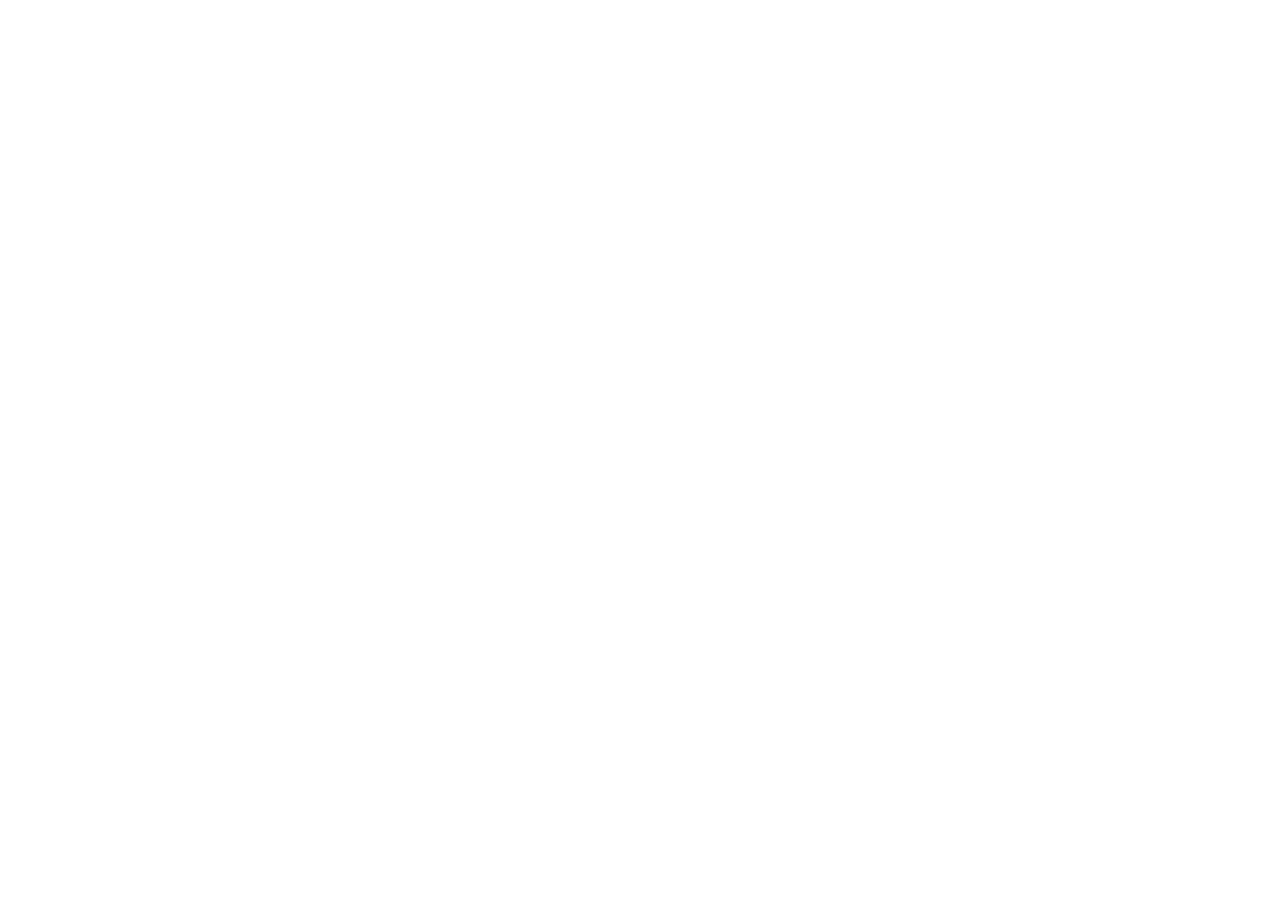
==== index.html @ c4f02f55 "first commit" ====
<!DOCTYPE html>
<html lang="en">
<head>
    <meta charset="UTF-8">
    <meta name="viewport" content="width=device-width, initial-scale=1.0">
    <meta http-equiv="X-UA-Compatible" content="ie=edge">
    <title>First front end</title>
    <link rel="stylesheet" href="css/main.css">
</head>
<body>

</body>
</html>
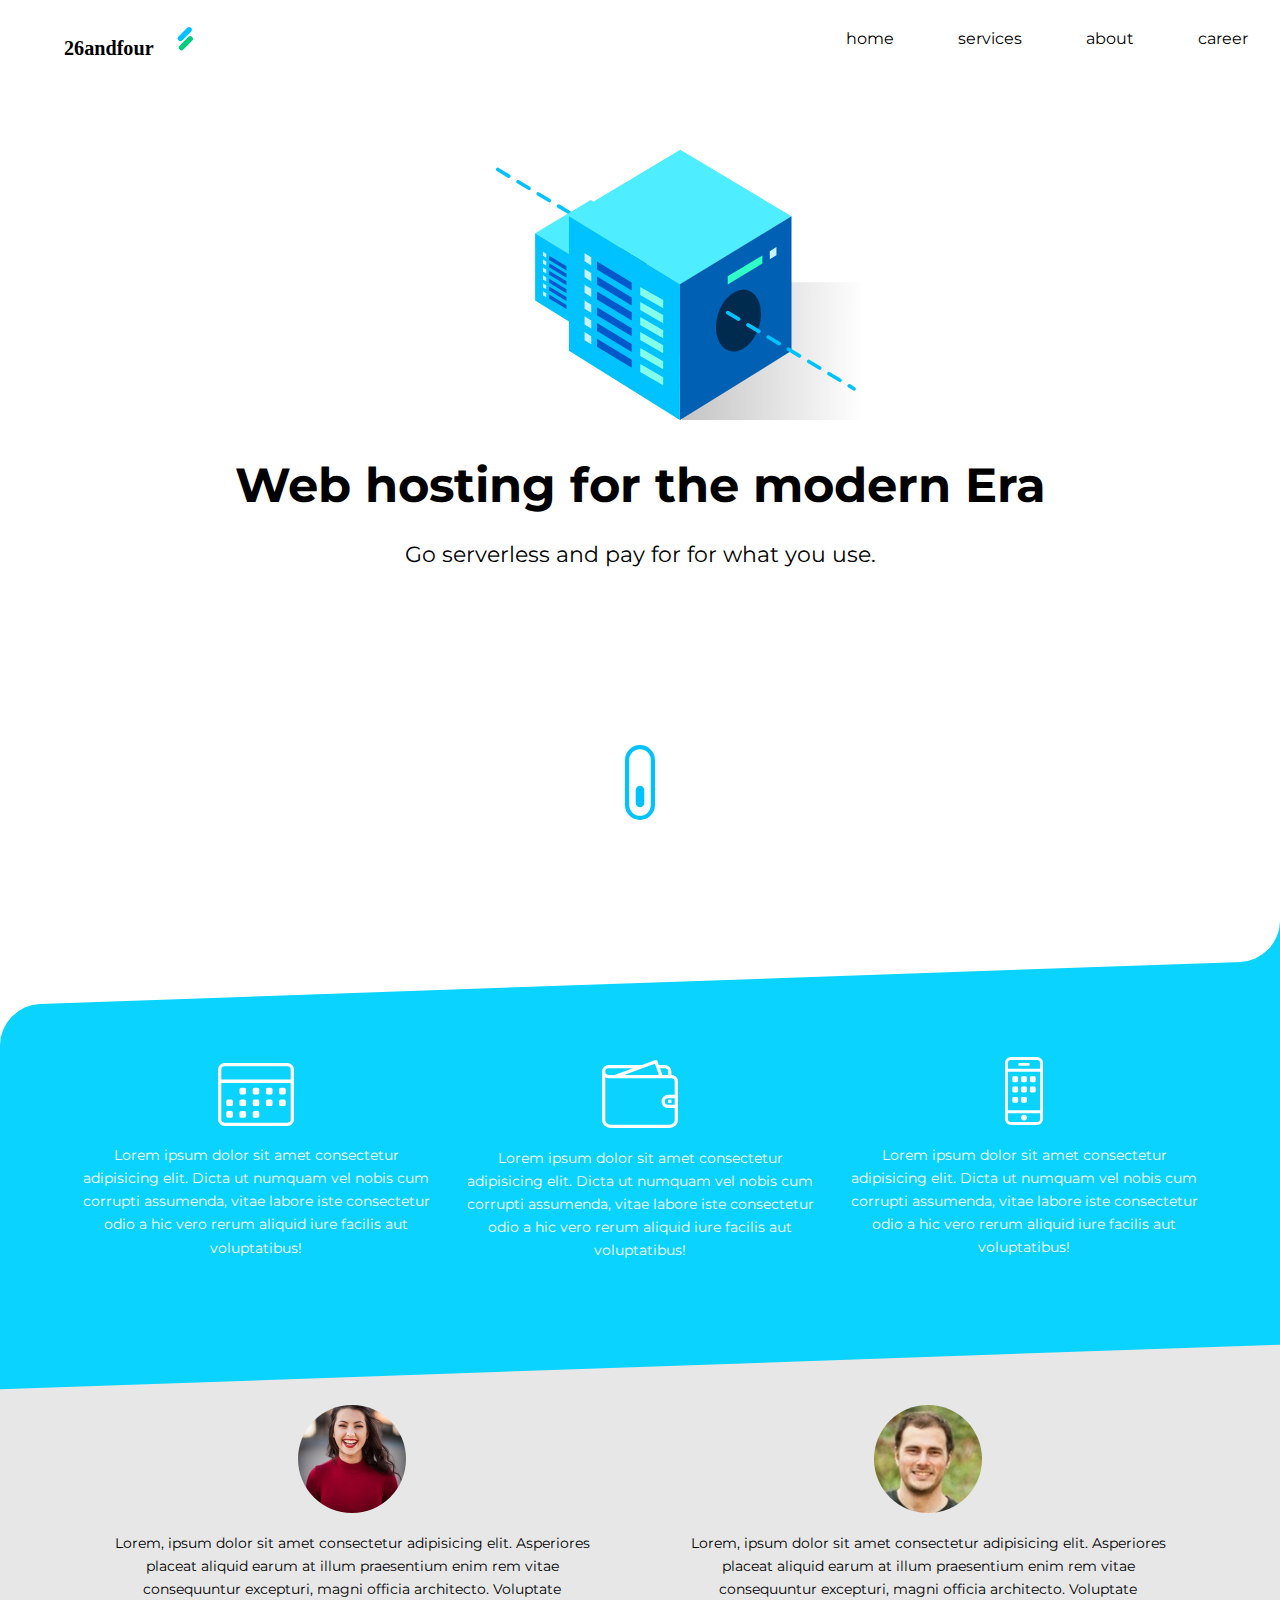
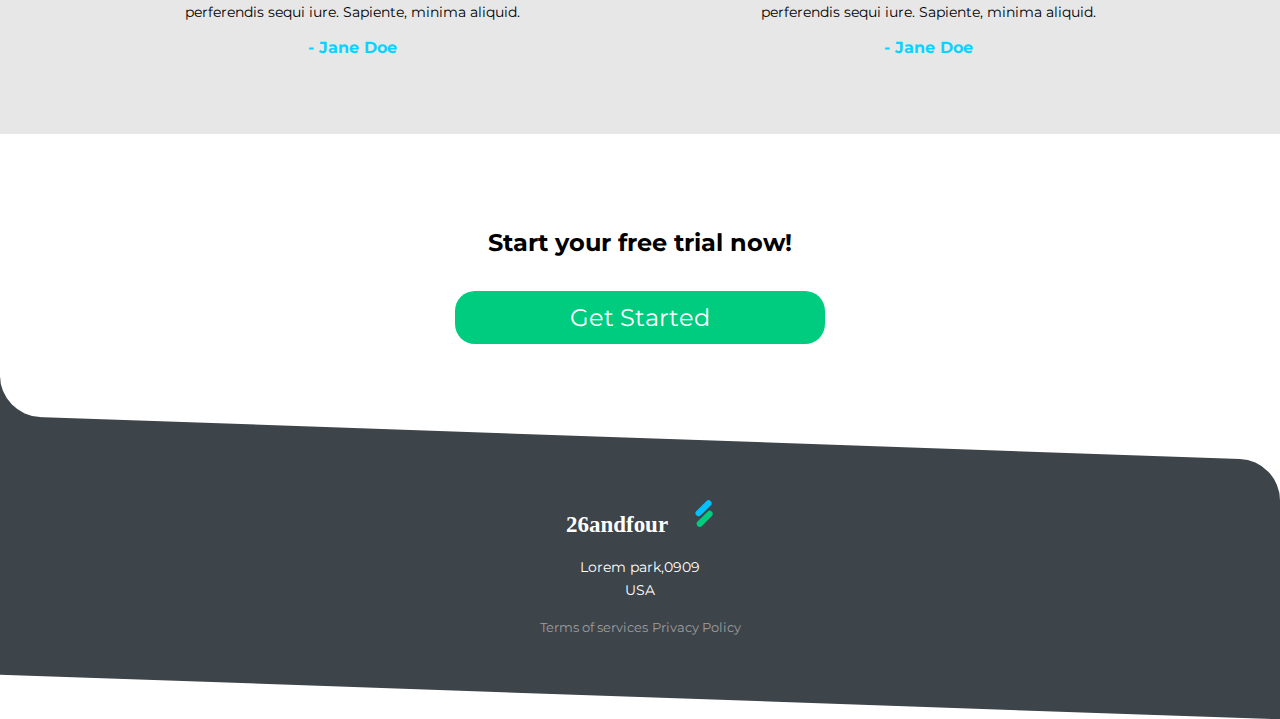
==== commit 4519746d: "second commit" ====
--- a/index.html
+++ b/index.html
@@ -9,5 +9,102 @@
 </head>
 <body>
 
+    <div class="container">
+        <header>
+            <img src="images/logo.svg" alt="BIG inc." class="logo">
+
+        <nav>
+                <a href="test.html" class="hide-desktop">
+                    <img src="./images/ham.svg" alt="toggle menu" class= "menu" id= "menu">
+                </a> 
+
+                <ul class="show-desktop hide-mobile" id="nav">
+                   <li id="exit" class="exit-btn hide-desktop"><img src="./images/exit.svg" alt="close menu"></li>
+                    <li><a href="#">home</a></li>
+                    <li><a href="#">services</a></li>
+                    <li><a href="#">about</a></li>
+                    <li><a href="#">career</a></li>
+            </ul>
+        </nav> 
+    </header>
+    <section>
+        <img src="images/server.svg" alt="server graphic" class="server">
+        <h1>Web hosting for the modern Era </h1>    
+        <p class="subhead"> Go serverless and pay for for what you use.</p>
+        <img src="images/scroll.svg" alt="scroll down!" class="scroll hide-mobile show-desktop">
+        </section>
+    </div>
+
+    <div class="blue-container">
+        <div class="container">
+            <ul>
+                <li>
+                    <img src="images/icon-1.svg" alt="calender icon">
+                    <p>Lorem ipsum dolor sit amet consectetur adipisicing elit. Dicta ut numquam vel nobis cum corrupti assumenda, vitae labore iste consectetur odio a hic vero rerum aliquid iure facilis aut voluptatibus!</p>
+                </li> 
+                <li>
+                        <img src="images/icon-2.svg" alt="calender icon">
+                        <p>Lorem ipsum dolor sit amet consectetur adipisicing elit. Dicta ut numquam vel nobis cum corrupti assumenda, vitae labore iste consectetur odio a hic vero rerum aliquid iure facilis aut voluptatibus!</p>
+                </li>
+                <li>
+                        <img src="images/icon-3.svg" alt="calender icon">
+                        <p>Lorem ipsum dolor sit amet consectetur adipisicing elit. Dicta ut numquam vel nobis cum corrupti assumenda, vitae labore iste consectetur odio a hic vero rerum aliquid iure facilis aut voluptatibus!</p>
+                </li>  
+                
+            </ul>
+
+        </div>
+
+    </div>
+    <div class="grey-container">
+        <div class="container">
+            <ul>
+                  <li>
+                    <figure> 
+                        <img src="/images/user1.png" alt="User 1">
+                        <blockquote>Lorem, ipsum dolor sit amet consectetur adipisicing elit. Asperiores placeat aliquid earum at illum praesentium enim rem vitae consequuntur excepturi, magni officia architecto. Voluptate perferendis sequi iure. Sapiente, minima aliquid.</blockquote>
+                        <figcaption>
+                           - Jane Doe 
+                        </figcaption>
+                    </figure>            
+                  </li>
+                  <li>
+                        <figure> 
+                            <img src="/images/user2.png" alt="User 2">
+                            <blockquote>Lorem, ipsum dolor sit amet consectetur adipisicing elit. Asperiores placeat aliquid earum at illum praesentium enim rem vitae consequuntur excepturi, magni officia architecto. Voluptate perferendis sequi iure. Sapiente, minima aliquid.</blockquote>
+                            <figcaption>
+                               - Jane Doe 
+                            </figcaption>
+                        </figure>            
+                      </li>  
+
+            </ul>
+
+        </div>
+
+    </div>
+    <div class="container">
+        <h2>Start your free trial now!</h2>
+        <a href="#" class="cta">Get Started</a>
+    </div>
+
+    <footer>
+        <div class="footer-container">
+            <div class="container">
+                <a href="#" ><img src="/images/logo-white.svg" alt="Logo"> </a>
+                    <p class="address"> Lorem park,0909 <br>USA</p>
+                 <ul class="footer-links">
+                     <li><a href="#"> Terms of services</a></li>
+                     <li><a href="#"> Privacy Policy</a></li>
+                 </ul>      
+            </div>
+        </div>
+    </footer>
+
+    <script>
+    var menu = document.getElementById('menu');
+    var nav = document.getElementById('nav');
+    var exit = document.getElementById('exit');
+    </script>
 </body>
 </html>--- a/css/main.css
+++ b/css/main.css
@@ -0,0 +1,389 @@
+@import url('https://fonts.googleapis.com/css?family=Montserrat&display=swap');
+
+body {
+     margin: 0;
+    font-family: 'Montserrat', 'sans-serif';
+ }
+
+ p, blockquote {
+     font-size: .9em;
+     line-height: 1.6em;
+
+ }
+
+ ul {
+     list-style-type: none;
+     margin: 0;
+     padding: 0;
+ }
+
+ .container{
+     text-align: center;
+     padding: .8em 1.2em;  /* to put 4 side values : top right bottom left , ie. clockwise */
+    }
+
+.logo{
+    width: 130px;
+}
+.hide-mobile{
+    display: none;
+}
+
+header{
+    display: flex;
+    justify-content:  space-between;
+}
+.menu{
+    width: 25px;
+    margin-top: 45%;
+}
+
+.server{
+    width: 70%;
+    margin: 2em auto 2em 25%;
+} 
+
+h1, .subhead {
+    position: relative;
+    z-index: 3;
+}
+
+.subhead{
+    font-size: 1.1em;
+}
+
+.blue-container{
+    width: 100%;
+    background: #0AD3FF;
+    color: #ffffff;
+    margin-top: 15%;
+    padding: 4em 0 2em ; 
+    border-top-left-radius: 40px;
+    transform: skewY(-2deg);
+}
+.blue-container:before{
+    content: "";
+    width: 40px;
+    height: 40px;
+    background-color: #0AD3FF;
+    position: absolute;
+    top: -39px;
+    right: 0;
+    z-index: -2;
+}
+
+.blue-container:after{
+    content: "";
+    width: 80px;
+    height: 80px;
+    background-color: #ffffff;
+    top: -80px;
+    position: absolute;
+    right:0;
+    border-radius: 50%;
+    z-index: 1;
+
+}
+
+.blue-container ul{
+    transform: skewY(2deg);
+}
+
+.blue-container ul li {
+    margin-bottom: 3em;
+}
+
+.blue-container ul li p {
+    padding: 0 .5em;
+}
+.blue-container img{
+    width: 14%;    
+}
+.blue-container ul li:nth-child(3) img{
+    width: 8%;
+}
+
+.grey-container{
+    background: rgb(231, 231, 231);
+    padding: 4em 0 2em;
+    margin-top: -3%;
+}
+
+.grey-container ul li:first-child {
+    margin-bottom: 2em;
+}
+figure {
+    margin: 0;
+    padding: 0;
+}
+figcaption{
+    font-weight: bold;
+    color: #0AD3FF;
+}
+
+h2 {
+    margin-top: 7%;
+}
+
+.cta{
+    background: #00CC80;
+    width: calc(100% - 10em);
+    display: block;
+    color: #fff;
+    border-radius: 20px;
+    padding: .5em .5em .5em .5em ;
+    text-decoration: none;
+    font-size: 1.5em;
+    margin: 3% auto 7%;
+    position: relative;
+    z-index: 4;
+}
+
+.footer-container {
+    width: 100%;
+    background: #3D444A;
+    color: #fff;
+    padding: 3em 0;
+    border-top-right-radius: 40px;
+    transform: skewY(2deg);
+}
+.footer-container .container{
+    transform: skewY(-2deg);
+}
+
+.footer-container:before {
+    content: "";
+    width: 40px;
+    height: 40px;
+    background-color: #3D444A;
+    position: absolute;
+    top: -39px;
+    left: 0;
+    z-index: -2;
+}
+
+.footer-container:after{
+    content: "";
+    width: 80px;
+    height: 80px;
+    background-color: #fff;
+    position: absolute;
+    top: -80px;
+    left: 0px;
+    border-radius: 50%;
+}
+
+ul.footer-links {
+    margin: 0 auto;
+}
+ul.footer-links li {
+    display: inline-block;
+}
+
+ul.footer-links li a{
+    color: #9D9D9D;
+    font-size: .8em;
+    text-decoration: none;
+}
+nav ul {
+    position: fixed; /*stay on page*/
+    width: 60%;
+    top: 0;
+    right: 0;
+    text-align: left;
+    background: rgb(36, 41 , 44);
+    height: 100%;
+    z-index: 7;
+    padding-top: 3em;
+
+}
+
+nav ul li a {
+    color: white;
+    text-decoration: none;
+    display: block;
+    width: 100%;
+    padding: 1em 2em;
+    background-color: rgb(49, 55, 59)
+}
+
+nav ul li a:hover{
+    background-color: rgb(63, 70, 75)
+}
+
+.exit-btn{
+    margin-bottom: 1em;
+    margin-top: -1.3em;
+    text-align: right;
+    padding: 0 1.4em;
+}
+
+.exit-btn img{
+    width: 15px;
+    cursor: pointer;
+}
+
+@media only screen and (min-width: 650px){
+    .server{
+    width: 50%;
+    }
+
+    h1{
+        font-size: 3em;
+        margin:0;
+    }
+
+    .subhead {
+        font-size: 1.4em;
+        margin-bottom: 12%;
+    }
+
+    .blue-container{
+        margin:0;
+    }
+
+    .blue-container img{
+        width: 20%;
+    }
+
+    .blue-container ul li:nth-child(3) img {
+        width: 10%;
+        margin-top: -6px;
+    }
+
+    .blue-container ul{
+        display: flex;
+        margin-top: -1em;
+        align-items: center;
+    }
+
+    .blue-container ul li {
+        margin-bottom: 0;
+    }
+    .blue-container ul li p {
+       padding: 0 0.8em;
+    }
+
+    .grey-container ul{
+        display: flex;
+        
+
+    }
+
+    nav ul {
+            width: 40%;
+    }
+   
+}
+@media only screen and (min-width: 875px)  {
+
+    .subhead {
+        margin-bottom: 15%;
+    }
+
+    .blue-container ul {
+        margin: 0 0 4% 0;
+    }
+
+    .gray-container ul {
+        margin: 4% 0 0;
+    }
+
+}
+
+@media only screen and (min-width: 1024px){
+
+    .cta{
+        width: 30%;
+    }
+
+    .container {
+        width: 90%;
+        margin: 0 auto;
+    }
+
+    .show-desktop {
+        display: block;
+        margin: 0 auto 13% auto;
+    }
+    .hide-desktop {
+        display: none;
+    }
+
+    nav ul{
+        position: inherit;
+        width: auto;
+        background: none;
+        height: auto;
+        display: flex;
+        padding-top: 0;
+    }
+
+    nav ul li{
+        float: left;
+    }
+
+    nav ul li a {
+        color: black;
+        background-color: inherit;
+        text-align: right;
+        padding: 1em 2em;
+    }
+
+    nav ul li a:hover{
+        background-color: inherit;
+    }
+}
+
+.scroll {
+    width: 30px;
+    animation: move 1s infinite alternate;
+}
+
+@keyframes move {
+    0%{
+        transform: translateY(0px);
+    }
+
+    100%{
+        transform: translateY(20px);
+    }
+}
+
+@media only screen and (min-width: 1600px){
+ 
+    .server {
+        width: 40%;
+        margin: 5em auto 4em 15%;
+    }
+
+    .container {
+        width: 70%;
+    }
+
+    .blue-container {
+        padding: 7em 0 2em;
+    }
+
+    .blue-container ul li p, blockquote {
+        font-size: 1.3em;
+    }
+
+    .gray-container {
+        padding: 6em 0 4em;
+    }
+
+    h2 {
+        margin-top: 4em;
+    }
+
+    .blue-container img {
+        width: 15%;
+    }
+
+    .blue-container ul li:nth-child(3) img {
+        width: 8%;
+        margin-top: -4px;
+    }
+    
+}
